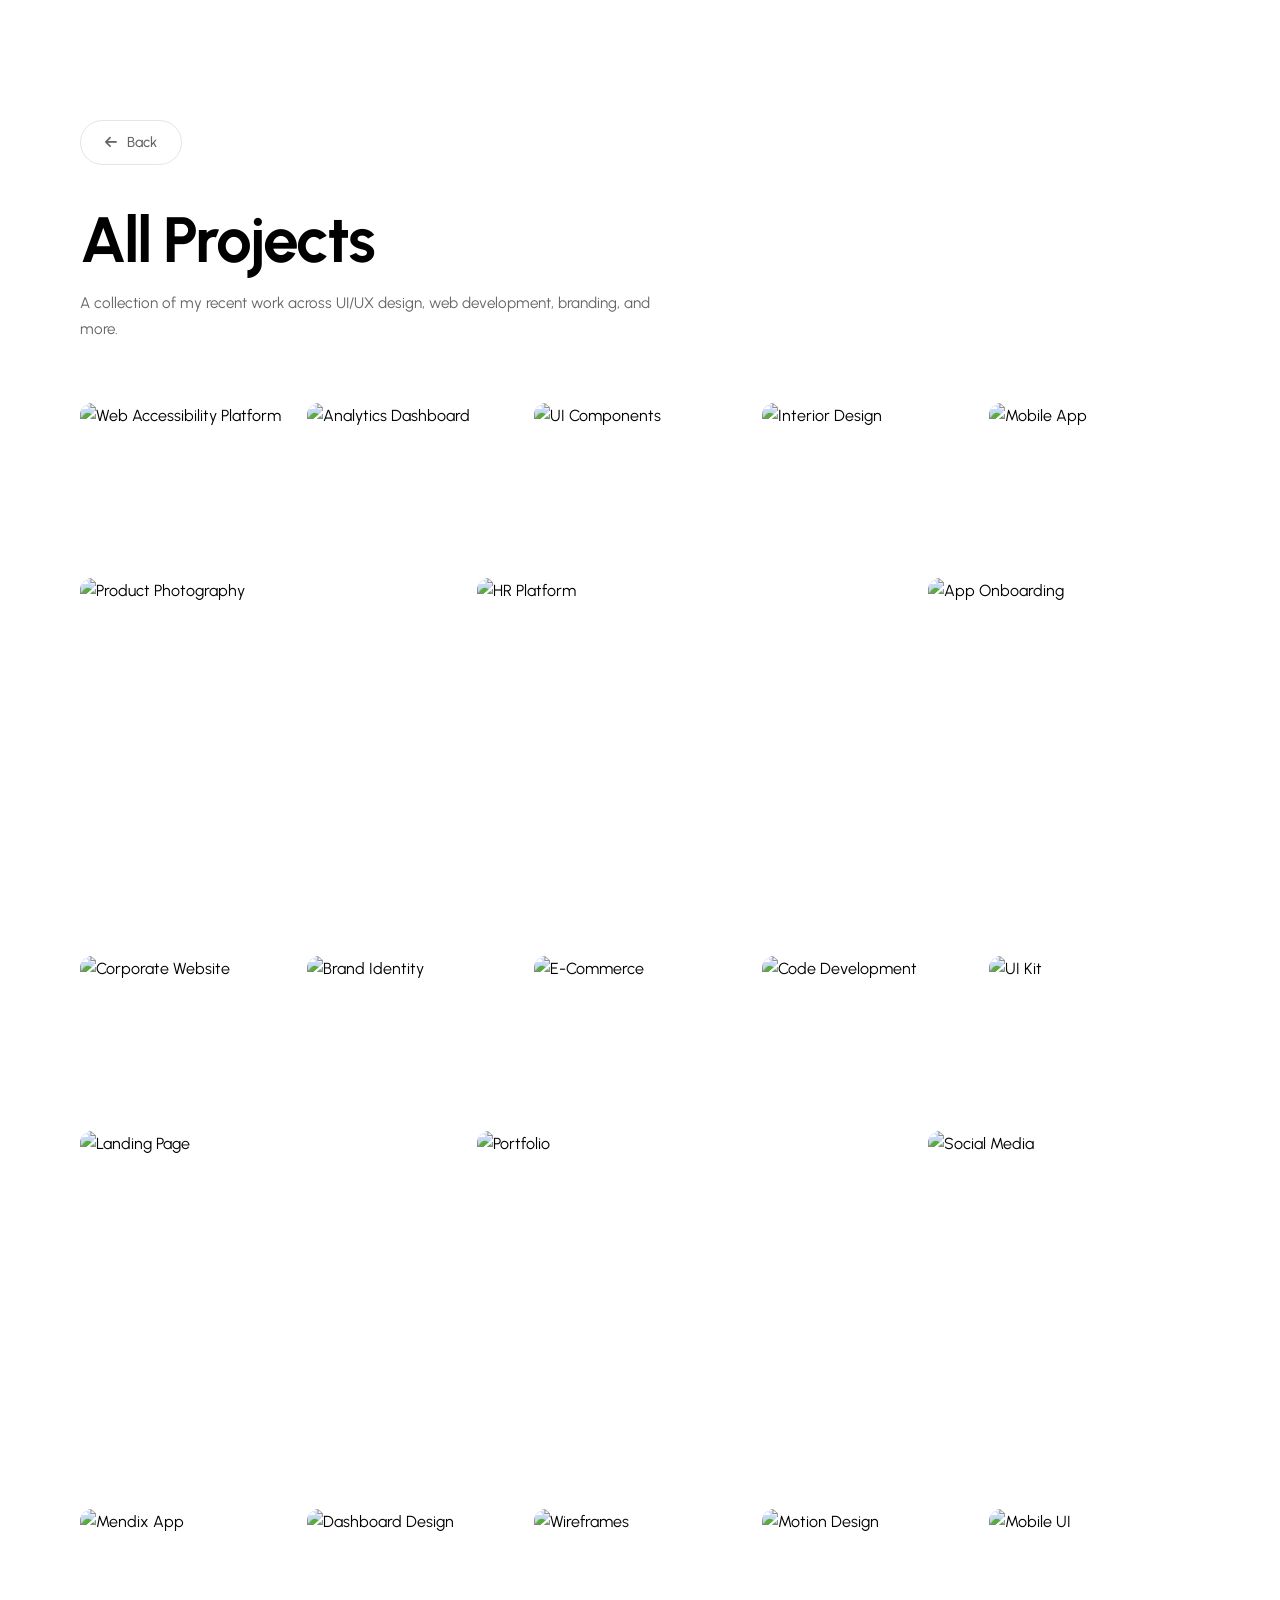
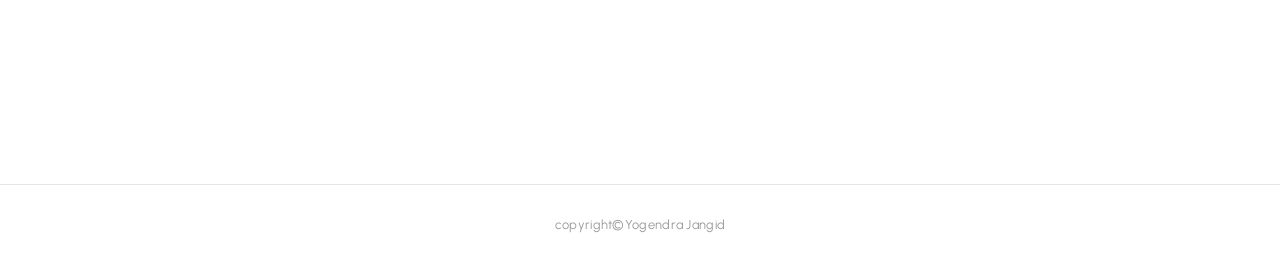
==== projects.html @ 4a7a6fc9 "New updated Portfolio" ====
<!DOCTYPE html>
<html lang="en">
<head>
    <meta charset="UTF-8">
    <meta name="viewport" content="width=device-width, initial-scale=1.0">
    <title>All Projects | Yogendra Jangid</title>
    <link rel="stylesheet" href="style.css">
    <link rel="preconnect" href="https://fonts.googleapis.com">
    <link rel="preconnect" href="https://fonts.gstatic.com" crossorigin>
    <link href="https://fonts.googleapis.com/css2?family=Urbanist:ital,wght@0,100..900;1,100..900&display=swap" rel="stylesheet">
    <link rel="stylesheet" href="https://cdnjs.cloudflare.com/ajax/libs/font-awesome/6.5.1/css/all.min.css">
    <link rel="stylesheet" href="projects.css">
</head>
<body>
    <!-- Custom Cursor -->
    <div class="custom-cursor" id="customCursor">
        <div class="cursor-dot"></div>
    </div>
    <canvas class="cursor-trail" id="cursorTrail"></canvas>

    <!-- Projects Page Header -->
    <header class="projects-header">
        <div class="container">
            <a href="index.html" class="back-btn">
                <i class="fa-solid fa-arrow-left"></i>
                <span>Back</span>
            </a>
            <h1 class="projects-title" data-animate="fade-up">All Projects</h1>
            <p class="projects-subtitle" data-animate="fade-up" data-delay="100">A collection of my recent work across UI/UX design, web development, branding, and more.</p>
        </div>
    </header>

    <!-- Projects Grid -->
    <section class="projects-section">
        <div class="container">
            <!-- Row 1 -->
            <div class="work-row" data-animate="fade-up">
                <div class="work-item">
                    <img src="https://images.unsplash.com/photo-1460925895917-afdab827c52f?w=500&h=400&fit=crop" alt="Web Accessibility Platform">
                    <div class="work-overlay"><h4>Web Accessibility</h4><p>Platform Design</p></div>
                </div>
                <div class="work-item">
                    <img src="https://images.unsplash.com/photo-1551288049-bebda4e38f71?w=500&h=400&fit=crop" alt="Analytics Dashboard">
                    <div class="work-overlay"><h4>Analytics</h4><p>Dashboard UI</p></div>
                </div>
                <div class="work-item">
                    <img src="https://images.unsplash.com/photo-1559028012-481c04fa702d?w=500&h=400&fit=crop" alt="UI Components">
                    <div class="work-overlay"><h4>UI Components</h4><p>Design System</p></div>
                </div>
                <div class="work-item">
                    <img src="https://images.unsplash.com/photo-1600607687939-ce8a6c25118c?w=500&h=400&fit=crop" alt="Interior Design">
                    <div class="work-overlay"><h4>Interior</h4><p>3D Visualization</p></div>
                </div>
                <div class="work-item">
                    <img src="https://images.unsplash.com/photo-1555421689-491a97ff2040?w=500&h=400&fit=crop" alt="Mobile App">
                    <div class="work-overlay"><h4>Mobile App</h4><p>UI/UX Design</p></div>
                </div>
            </div>
            <!-- Row 2 -->
            <div class="work-row work-row-bottom" data-animate="fade-up" data-delay="100">
                <div class="work-item work-item-lg">
                    <img src="https://images.unsplash.com/photo-1523275335684-37898b6baf30?w=700&h=500&fit=crop" alt="Product Photography">
                    <div class="work-overlay"><h4>Product</h4><p>Brand Photography</p></div>
                </div>
                <div class="work-item work-item-md">
                    <img src="https://images.unsplash.com/photo-1531403009284-440f080d1e12?w=600&h=500&fit=crop" alt="HR Platform">
                    <div class="work-overlay"><h4>HR Platform</h4><p>SaaS Dashboard</p></div>
                </div>
                <div class="work-item work-item-sm">
                    <img src="https://images.unsplash.com/photo-1586717791821-3f44a563fa4c?w=500&h=500&fit=crop" alt="App Onboarding">
                    <div class="work-overlay"><h4>Onboarding</h4><p>App Design</p></div>
                </div>
            </div>
            <!-- Row 3 -->
            <div class="work-row" data-animate="fade-up" data-delay="200">
                <div class="work-item">
                    <img src="https://images.unsplash.com/photo-1467232004584-a241de8bcf5d?w=500&h=400&fit=crop" alt="Corporate Website">
                    <div class="work-overlay"><h4>Corporate Site</h4><p>Web Development</p></div>
                </div>
                <div class="work-item">
                    <img src="https://images.unsplash.com/photo-1542744094-3a31f272c490?w=500&h=400&fit=crop" alt="Brand Identity">
                    <div class="work-overlay"><h4>Brand Identity</h4><p>Visual Design</p></div>
                </div>
                <div class="work-item">
                    <img src="https://images.unsplash.com/photo-1547658719-da2b51169166?w=500&h=400&fit=crop" alt="E-Commerce">
                    <div class="work-overlay"><h4>E-Commerce</h4><p>Online Store</p></div>
                </div>
                <div class="work-item">
                    <img src="https://images.unsplash.com/photo-1498050108023-c5249f4df085?w=500&h=400&fit=crop" alt="Code Development">
                    <div class="work-overlay"><h4>Development</h4><p>Full-Stack App</p></div>
                </div>
                <div class="work-item">
                    <img src="https://images.unsplash.com/photo-1561070791-2526d30994b5?w=500&h=400&fit=crop" alt="UI Kit">
                    <div class="work-overlay"><h4>UI Kit</h4><p>Component Library</p></div>
                </div>
            </div>
            <!-- Row 4 -->
            <div class="work-row work-row-bottom" data-animate="fade-up" data-delay="300">
                <div class="work-item work-item-lg">
                    <img src="https://images.unsplash.com/photo-1558618666-fcd25c85f82e?w=700&h=500&fit=crop" alt="Landing Page">
                    <div class="work-overlay"><h4>Landing Page</h4><p>Conversion Design</p></div>
                </div>
                <div class="work-item work-item-md">
                    <img src="https://images.unsplash.com/photo-1507003211169-0a1dd7228f2d?w=600&h=500&fit=crop" alt="Portfolio">
                    <div class="work-overlay"><h4>Portfolio</h4><p>Personal Brand</p></div>
                </div>
                <div class="work-item work-item-sm">
                    <img src="https://images.unsplash.com/photo-1611162617474-5b21e879e113?w=500&h=500&fit=crop" alt="Social Media">
                    <div class="work-overlay"><h4>Social Media</h4><p>Content Design</p></div>
                </div>
            </div>
            <!-- Row 5 -->
            <div class="work-row" data-animate="fade-up" data-delay="400">
                <div class="work-item">
                    <img src="https://images.unsplash.com/photo-1581291518633-83b4eef1d2fa?w=500&h=400&fit=crop" alt="Mendix App">
                    <div class="work-overlay"><h4>Mendix App</h4><p>Low-Code Platform</p></div>
                </div>
                <div class="work-item">
                    <img src="https://images.unsplash.com/photo-1512486130939-2c4f79935e4f?w=500&h=400&fit=crop" alt="Dashboard Design">
                    <div class="work-overlay"><h4>Dashboard</h4><p>Data Visualization</p></div>
                </div>
                <div class="work-item">
                    <img src="https://images.unsplash.com/photo-1553877522-43269d4ea984?w=500&h=400&fit=crop" alt="Wireframes">
                    <div class="work-overlay"><h4>Wireframes</h4><p>UX Research</p></div>
                </div>
                <div class="work-item">
                    <img src="https://images.unsplash.com/photo-1618788372246-79faff0c3742?w=500&h=400&fit=crop" alt="Motion Design">
                    <div class="work-overlay"><h4>Motion</h4><p>Animation Design</p></div>
                </div>
                <div class="work-item">
                    <img src="https://images.unsplash.com/photo-1545235617-9465d2a55698?w=500&h=400&fit=crop" alt="Mobile UI">
                    <div class="work-overlay"><h4>Mobile UI</h4><p>iOS & Android</p></div>
                </div>
            </div>
        </div>
    </section>

    <!-- Footer -->
    <footer class="footer">
        <p>copyright&copy;Yogendra Jangid</p>
    </footer>

    <script src="script.js"></script>
</body>
</html>
---- style.css ----
/* ===== RESET & BASE START ===== */
/* Remove all default margins, padding, and set consistent box model */
*,
*::before,
*::after {
    margin: 0;
    padding: 0;
    box-sizing: border-box;
}

/* Light theme color variables (default) */
:root {
    --bg-primary: #ffffff;
    --bg-secondary: #f5f5f5;
    --text-primary: #000000;
    --text-secondary: #333333;
    --text-muted: #666666;
    --text-faint: #999999;
    --border-color: #e5e5e5;
    --card-hover-bg: #f5f5f5;
    --hero-circle: #e5e5e5;
    --overlay-bg: rgba(0, 0, 0, 0.6);
    --navbar-bg: rgba(255, 255, 255, 0.95);
    --navbar-shadow: rgba(0, 0, 0, 0.08);
    --cursor-color: #18181b;
    --glitch-cyan: #00ffff;
    --glitch-magenta: #ff69b4;
    --transition: all 0.3s cubic-bezier(0.25, 0.46, 0.45, 0.94);
}

/* Dark theme color overrides applied via [data-theme="dark"] on <html> */
[data-theme="dark"] {
    --bg-primary: #0a0a0a;
    --bg-secondary: #141414;
    --text-primary: #f0f0f0;
    --text-secondary: #cccccc;
    --text-muted: #999999;
    --text-faint: #666666;
    --border-color: #2a2a2a;
    --card-hover-bg: #1a1a1a;
    --hero-circle: #1e1e1e;
    --overlay-bg: rgba(0, 0, 0, 0.75);
    --navbar-bg: rgba(10, 10, 10, 0.95);
    --navbar-shadow: rgba(0, 0, 0, 0.3);
    --cursor-color: #e0e0e0;
    --glitch-cyan: #00e5ff;
    --glitch-magenta: #ff4081;
}

/* Smooth scroll behavior for anchor link navigation */
html {
    scroll-behavior: smooth;
    font-size: 16px;
}

/* Base body styles with theme-aware colors */
body {
    font-family: 'Urbanist', sans-serif;
    color: var(--text-primary);
    background: var(--bg-primary);
    overflow-x: hidden;
    line-height: 1.6;
    transition: background 0.4s ease, color 0.4s ease;
}

/* Reset link default styles */
a {
    text-decoration: none;
    color: inherit;
}

/* Remove list bullet points */
ul {
    list-style: none;
}

/* Prevent images from overflowing their containers */
img {
    max-width: 100%;
    display: block;
}

/* Centered content container with max width */
.container {
    max-width: 1200px;
    margin: 0 auto;
    padding: 0 40px;
}
/* ===== RESET & BASE END ===== */


/* ===== DARK THEME TOGGLE BUTTON START ===== */
/* Inline toggle button inside the navbar, positioned before Download CV */
.theme-toggle {
    width: 36px;
    height: 36px;
    border-radius: 50%;
    border: 1.5px solid var(--border-color);
    background: transparent;
    color: var(--text-primary);
    font-size: 0.95rem;
    display: flex;
    align-items: center;
    justify-content: center;
    cursor: pointer;
    transition: var(--transition);
}

/* Hover state: invert colors for visual feedback */
.theme-toggle:hover {
    background: var(--text-primary);
    color: var(--bg-primary);
    border-color: var(--text-primary);
}
/* ===== DARK THEME TOGGLE BUTTON END ===== */


/* ===== SCROLL ANIMATIONS START ===== */
/* Initial hidden state for elements with data-animate attribute */
[data-animate] {
    opacity: 0;
    transform: translateY(40px);
    transition: opacity 0.8s cubic-bezier(0.25, 0.46, 0.45, 0.94),
                transform 0.8s cubic-bezier(0.25, 0.46, 0.45, 0.94);
}

/* Slide in from right for fade-left animations */
[data-animate="fade-left"] {
    transform: translateX(60px);
}

/* Slide in from left for fade-right animations */
[data-animate="fade-right"] {
    transform: translateX(-60px);
}

/* Visible state: reset position and show element */
[data-animate].visible {
    opacity: 1;
    transform: translate(0, 0);
}
/* ===== SCROLL ANIMATIONS END ===== */


/* ===== NAVBAR START ===== */
/* Fixed top navigation bar with blur backdrop */
.navbar {
    position: fixed;
    top: 0;
    left: 0;
    width: 100%;
    z-index: 1000;
    background: var(--navbar-bg);
    backdrop-filter: blur(10px);
    border-bottom: 1px solid var(--border-color);
    transition: var(--transition);
}

/* Shadow added when page is scrolled past 50px */
.navbar.scrolled {
    box-shadow: 0 2px 20px var(--navbar-shadow);
}

/* Flex layout for navbar content */
.nav-container {
    max-width: 1300px;
    margin: 0 auto;
    padding: 0 40px;
    display: flex;
    align-items: center;
    justify-content: space-between;
    height: 64px;
}

/* Site logo text styling */
.logo {
    font-size: 1.5rem;
    font-weight: 700;
    letter-spacing: -0.5px;
}

/* Horizontal nav link list */
.nav-links {
    display: flex;
    gap: 32px;
}

/* Individual nav link styling */
.nav-links a {
    font-size: 0.875rem;
    font-weight: 500;
    letter-spacing: 0.3px;
    color: var(--text-muted);
    position: relative;
    transition: var(--transition);
}

/* Animated underline that expands on hover */
.nav-links a::after {
    content: '';
    position: absolute;
    bottom: -4px;
    left: 0;
    width: 0;
    height: 1.5px;
    background: var(--text-primary);
    transition: width 0.3s ease;
}

/* Active/hover state: darken text */
.nav-links a:hover,
.nav-links a.active {
    color: var(--text-primary);
}

/* Expand underline on hover/active */
.nav-links a:hover::after,
.nav-links a.active::after {
    width: 100%;
}

/* Download CV button: rounded outline style */
.btn-download {
    font-size: 0.8rem;
    font-weight: 600;
    letter-spacing: 0.3px;
    padding: 10px 24px;
    border: 1.5px solid var(--text-primary);
    border-radius: 50px;
    transition: var(--transition);
}

/* Fill button on hover */
.btn-download:hover {
    background: var(--text-primary);
    color: var(--bg-primary);
}

/* Hamburger menu button: hidden on desktop, shown on mobile */
.hamburger {
    display: none;
    flex-direction: column;
    gap: 5px;
    background: none;
    border: none;
    cursor: pointer;
    padding: 5px;
}

/* Three horizontal lines of the hamburger icon */
.hamburger span {
    display: block;
    width: 24px;
    height: 2px;
    background: var(--text-primary);
    transition: var(--transition);
}

/* Hamburger active state: rotate top line to form X */
.hamburger.active span:nth-child(1) {
    transform: rotate(45deg) translate(5px, 5px);
}

/* Hamburger active state: hide middle line */
.hamburger.active span:nth-child(2) {
    opacity: 0;
}

/* Hamburger active state: rotate bottom line to form X */
.hamburger.active span:nth-child(3) {
    transform: rotate(-45deg) translate(5px, -5px);
}
/* ===== NAVBAR END ===== */


/* ===== HERO SECTION START ===== */
/* Full viewport hero area with centered content */
.hero {
    min-height: 100vh;
    display: flex;
    flex-direction: column;
    justify-content: center;
    align-items: center;
    position: relative;
    padding: 80px 40px 40px;
    overflow: hidden;
}

/* Hero flex layout: text on left, image on right */
.hero-content {
    display: flex;
    align-items: flex-end;
    justify-content: space-between;
    width: 100%;
    max-width: 1200px;
    gap: 40px;
}

/* Hero text block with bottom padding for alignment */
.hero-text {
    flex: 1;
    padding-bottom: 60px;
}

/* Large hero heading with responsive sizing */
.hero-title {
    font-size: clamp(4rem, 10vw, 8rem);
    font-weight: 800;
    line-height: 0.95;
    letter-spacing: -3px;
    margin-bottom: 20px;
}

/* Hero subtitle: smaller descriptive text below title */
.hero-subtitle {
    font-size: 0.95rem;
    font-weight: 400;
    line-height: 1.7;
    color: var(--text-secondary);
    letter-spacing: 0.2px;
}

/* Hero image container with flexbox centering */
.hero-image {
    flex: 0 0 auto;
    width: 400px;
    position: relative;
    display: flex;
    align-items: center;
    justify-content: center;
}

/* Gray circle background shape behind profile photo */
.hero-image-bg {
    position: absolute;
    width: 340px;
    height: 340px;
    border-radius: 50%;
    background: var(--hero-circle);
    top: 50%;
    left: 50%;
    transform: translate(-50%, -45%);
    z-index: 0;
    transition: background 0.4s ease;
}

/* Profile photo: grayscale filter, placed above circle */
.hero-image img {
    width: 100%;
    height: auto;
    object-fit: cover;
    filter: grayscale(100%);
    position: relative;
    z-index: 1;
}

/* Scroll down indicator at bottom center of hero */
.scroll-down {
    position: absolute;
    bottom: 40px;
    left: 50%;
    transform: translateX(-50%);
    display: flex;
    flex-direction: column;
    align-items: center;
    gap: 8px;
    font-size: 0.75rem;
    font-weight: 500;
    letter-spacing: 1px;
    color: var(--text-muted);
    animation: bounce 2s infinite;
}

/* Bounce animation for scroll indicator arrow */
@keyframes bounce {
    0%, 20%, 50%, 80%, 100% { transform: translateX(-50%) translateY(0); }
    40% { transform: translateX(-50%) translateY(-8px); }
    60% { transform: translateX(-50%) translateY(-4px); }
}
/* ===== HERO SECTION END ===== */


/* ===== GLITCH TEXT EFFECT START ===== */
/* Container for the glitch effect: uses ::before and ::after pseudo-elements
   to create two offset color-shifted copies of the text that animate independently
   with rapidly changing clip-path values to simulate digital glitch/distortion */
.glitch {
    position: relative;
    display: inline-block;
}

/* Shared styles for both glitch layers (cyan and magenta) */
.glitch::before,
.glitch::after {
    content: attr(data-text);
    position: absolute;
    top: 0;
    left: 0;
    width: 100%;
    height: 100%;
    overflow: hidden;
}

/* Cyan channel layer: offset 2px left with cyan text-shadow */
.glitch::before {
    left: 2px;
    text-shadow: -1px 0 var(--glitch-cyan);
    animation: glitch-anim-1 2s infinite linear alternate-reverse;
}

/* Magenta channel layer: offset 2px right with magenta text-shadow */
.glitch::after {
    left: -2px;
    text-shadow: 3px 0 var(--glitch-magenta);
    animation: glitch-anim-2 3s infinite linear alternate-reverse;
}

/* Glitch animation 1: rapidly shifts vertical clip regions to slice the text
   creating a flickering, broken screen effect (20 steps for organic feel) */
@keyframes glitch-anim-1 {
    0%   { clip-path: inset(40% 0 61% 0); }
    5%   { clip-path: inset(44% 0 36% 0); }
    10%  { clip-path: inset(80% 0 5% 0); }
    15%  { clip-path: inset(18% 0 62% 0); }
    20%  { clip-path: inset(65% 0 10% 0); }
    25%  { clip-path: inset(50% 0 30% 0); }
    30%  { clip-path: inset(10% 0 85% 0); }
    35%  { clip-path: inset(75% 0 5% 0); }
    40%  { clip-path: inset(25% 0 55% 0); }
    45%  { clip-path: inset(90% 0 1% 0); }
    50%  { clip-path: inset(5% 0 80% 0); }
    55%  { clip-path: inset(35% 0 45% 0); }
    60%  { clip-path: inset(70% 0 15% 0); }
    65%  { clip-path: inset(15% 0 70% 0); }
    70%  { clip-path: inset(55% 0 25% 0); }
    75%  { clip-path: inset(85% 0 3% 0); }
    80%  { clip-path: inset(20% 0 60% 0); }
    85%  { clip-path: inset(45% 0 35% 0); }
    90%  { clip-path: inset(60% 0 20% 0); }
    95%  { clip-path: inset(30% 0 50% 0); }
    100% { clip-path: inset(95% 0 1% 0); }
}

/* Glitch animation 2: different timing and clip values from anim-1
   so the two layers flicker out of sync for a chaotic appearance */
@keyframes glitch-anim-2 {
    0%   { clip-path: inset(85% 0 5% 0); }
    5%   { clip-path: inset(20% 0 60% 0); }
    10%  { clip-path: inset(50% 0 30% 0); }
    15%  { clip-path: inset(10% 0 75% 0); }
    20%  { clip-path: inset(70% 0 10% 0); }
    25%  { clip-path: inset(30% 0 50% 0); }
    30%  { clip-path: inset(90% 0 2% 0); }
    35%  { clip-path: inset(5% 0 80% 0); }
    40%  { clip-path: inset(60% 0 20% 0); }
    45%  { clip-path: inset(35% 0 45% 0); }
    50%  { clip-path: inset(75% 0 8% 0); }
    55%  { clip-path: inset(15% 0 65% 0); }
    60%  { clip-path: inset(45% 0 35% 0); }
    65%  { clip-path: inset(80% 0 5% 0); }
    70%  { clip-path: inset(25% 0 55% 0); }
    75%  { clip-path: inset(55% 0 25% 0); }
    80%  { clip-path: inset(40% 0 40% 0); }
    85%  { clip-path: inset(65% 0 15% 0); }
    90%  { clip-path: inset(8% 0 85% 0); }
    95%  { clip-path: inset(48% 0 32% 0); }
    100% { clip-path: inset(92% 0 2% 0); }
}
/* ===== GLITCH TEXT EFFECT END ===== */


/* ===== SOCIAL SIDEBAR START ===== */
/* Fixed vertical sidebar for social links and email */
.social-sidebar {
    position: fixed;
    top: 50%;
    transform: translateY(-50%);
    display: flex;
    flex-direction: column;
    gap: 20px;
    z-index: 100;
}

/* Position left sidebar for social icons */
.social-sidebar.left {
    left: 12px;
}

/* Position right sidebar for email text */
.social-sidebar.right {
    right: 12px;
}

/* Social icon link styling */
.social-sidebar a {
    font-size: 1rem;
    color: var(--text-muted);
    transition: var(--transition);
}

/* Enlarge and darken icon on hover */
.social-sidebar a:hover {
    color: var(--text-primary);
    transform: scale(1.2);
}

/* Rotated vertical email text on right sidebar */
.vertical-text {
    writing-mode: vertical-rl;
    font-size: 0.7rem;
    letter-spacing: 1.5px;
    color: var(--text-faint);
    font-weight: 400;
}
/* ===== SOCIAL SIDEBAR END ===== */


/* ===== ABOUT SECTION START ===== */
/* About section with white/dark background */
.about {
    padding: 100px 0;
    background: var(--bg-primary);
}

/* Section title shared across all sections */
.section-title {
    font-size: clamp(2rem, 4vw, 3rem);
    font-weight: 700;
    letter-spacing: -1px;
    margin-bottom: 50px;
    line-height: 1.1;
}

/* Two-column grid: text on left, skills on right */
.about-content {
    display: grid;
    grid-template-columns: 1.2fr 1fr;
    gap: 60px;
    align-items: start;
}

/* About paragraph text styling */
.about-text p {
    font-size: 0.9rem;
    font-weight: 400;
    line-height: 1.8;
    color: var(--text-secondary);
    margin-bottom: 20px;
    letter-spacing: 0.2px;
}

/* Bold text emphasis in about paragraphs */
.about-text strong {
    font-weight: 600;
    color: var(--text-primary);
}

/* Skills section heading */
.about-skills h3 {
    font-size: 1.1rem;
    font-weight: 600;
    margin-bottom: 20px;
    letter-spacing: 0.5px;
    position: relative;
    display: inline-block;
}

/* Decorative line under skills heading */
.about-skills h3::after {
    content: '';
    display: block;
    width: 100%;
    height: 1px;
    background: var(--border-color);
    margin-top: 10px;
}

/* Flex-wrap container for skill tag pills */
.skills-tags {
    display: flex;
    flex-wrap: wrap;
    gap: 10px;
}

/* Individual skill tag: rounded pill style */
.tag {
    padding: 8px 20px;
    border: 1.5px solid var(--border-color);
    border-radius: 50px;
    font-size: 0.8rem;
    font-weight: 500;
    letter-spacing: 0.3px;
    transition: var(--transition);
    cursor: default;
}

/* Invert tag colors on hover for interactive feedback */
.tag:hover {
    border-color: var(--text-primary);
    background: var(--text-primary);
    color: var(--bg-primary);
}
/* ===== ABOUT SECTION END ===== */


/* ===== EXPERIENCE SECTION START ===== */
/* Experience & Education section */
.experience {
    padding: 100px 0;
    background: var(--bg-primary);
}

/* Two-column grid for experience and education */
.exp-grid {
    display: grid;
    grid-template-columns: 1fr 1fr;
    gap: 60px;
    margin-bottom: 60px;
}

/* Individual experience entry with bottom border separator */
.exp-item {
    padding-bottom: 24px;
    margin-bottom: 24px;
    border-bottom: 1px solid var(--border-color);
}

/* Remove border from last experience item in each column */
.exp-item:last-child {
    border-bottom: none;
}

/* Company/institution name */
.exp-item h4 {
    font-size: 0.85rem;
    font-weight: 600;
    margin-bottom: 4px;
    letter-spacing: 0.2px;
}

/* Job title / degree name */
.exp-role {
    font-size: 0.8rem;
    color: var(--text-muted);
    font-weight: 400;
    margin-bottom: 2px;
}

/* Date range text */
.exp-date {
    font-size: 0.75rem;
    color: var(--text-faint);
    font-weight: 400;
}

/* Row layout for certifications and stats side by side */
.certifications-row {
    display: flex;
    justify-content: space-between;
    align-items: flex-start;
    gap: 40px;
    padding-top: 40px;
    border-top: 1px solid var(--border-color);
}

/* Sub-section title (e.g., "Certifications") */
.sub-title {
    font-size: 1.5rem;
    font-weight: 700;
    margin-bottom: 16px;
    letter-spacing: -0.5px;
}

/* Certification description text */
.cert-col p {
    font-size: 0.85rem;
    color: var(--text-muted);
    margin-bottom: 6px;
    font-weight: 400;
}

/* Bold certification names */
.cert-col strong {
    color: var(--text-primary);
    font-weight: 600;
}

/* Stats counters container */
.stats-col {
    display: flex;
    gap: 60px;
}

/* Right-aligned stat block */
.stat {
    text-align: right;
}

/* Large counter number */
.stat-number {
    font-size: 2.5rem;
    font-weight: 700;
    letter-spacing: -1px;
    line-height: 1;
}

/* Plus sign next to counter */
.stat-plus {
    font-size: 2.5rem;
    font-weight: 700;
}

/* Label below counter number */
.stat-label {
    display: block;
    font-size: 0.8rem;
    color: var(--text-faint);
    font-weight: 400;
    margin-top: 4px;
}
/* ===== EXPERIENCE SECTION END ===== */


/* ===== SERVICES SECTION START ===== */
/* Services offerings section */
.services {
    padding: 100px 0;
    background: var(--bg-primary);
}

/* 3-column grid layout for service cards */
.services-grid {
    display: grid;
    grid-template-columns: repeat(3, 1fr);
    gap: 40px;
}

/* Individual service card with centered content */
.service-card {
    text-align: center;
    padding: 40px 30px;
    border-radius: 12px;
    transition: var(--transition);
    cursor: default;
}

/* Lift card on hover with background change */
.service-card:hover {
    background: var(--card-hover-bg);
    transform: translateY(-5px);
}

/* Service icon container: rounded square with border */
.service-icon {
    width: 70px;
    height: 70px;
    margin: 0 auto 20px;
    display: flex;
    align-items: center;
    justify-content: center;
    border: 1.5px solid var(--border-color);
    border-radius: 16px;
    font-size: 1.5rem;
    transition: var(--transition);
}

/* Invert icon container colors on card hover */
.service-card:hover .service-icon {
    border-color: var(--text-primary);
    background: var(--text-primary);
    color: var(--bg-primary);
}

/* Service title text */
.service-card h4 {
    font-size: 1rem;
    font-weight: 600;
    margin-bottom: 10px;
    letter-spacing: 0.2px;
}

/* Service description text */
.service-card p {
    font-size: 0.8rem;
    color: var(--text-muted);
    line-height: 1.6;
    font-weight: 400;
}
/* ===== SERVICES SECTION END ===== */


/* ===== MY WORK SECTION START ===== */
/* Project gallery section */
.my-work {
    padding: 100px 0;
    background: var(--bg-primary);
}

/* Row 1: 5 equal-width columns for project thumbnails */
.work-row {
    display: grid;
    grid-template-columns: repeat(5, 1fr);
    gap: 16px;
    margin-bottom: 16px;
}

/* Row 2: 3 columns with larger left item (35% / 40% / 25%) */
.work-row-bottom {
    grid-template-columns: 1.4fr 1.6fr 1fr;
}

/* Project thumbnail container with rounded corners and hover overlay */
.work-item {
    position: relative;
    overflow: hidden;
    border-radius: 12px;
    cursor: pointer;
}

/* Row 1 items: standard aspect ratio */
.work-row:not(.work-row-bottom) .work-item {
    aspect-ratio: 4/3;
}

/* Row 2: large left item taller for visual weight */
.work-item-lg {
    aspect-ratio: 7/5;
}

/* Row 2: medium center item */
.work-item-md {
    aspect-ratio: 6/5;
}

/* Row 2: small right item - square-ish */
.work-item-sm {
    aspect-ratio: 1/1;
}

/* Project thumbnail image: fills container with zoom on hover */
.work-item img {
    width: 100%;
    height: 100%;
    object-fit: cover;
    transition: transform 0.5s cubic-bezier(0.25, 0.46, 0.45, 0.94);
}

/* Dark overlay that fades in on hover */
.work-overlay {
    position: absolute;
    inset: 0;
    background: var(--overlay-bg);
    display: flex;
    flex-direction: column;
    align-items: center;
    justify-content: center;
    opacity: 0;
    transition: opacity 0.4s ease;
    gap: 4px;
}

/* Project title text inside overlay */
.work-overlay h4 {
    color: #ffffff;
    font-size: 1rem;
    font-weight: 600;
    letter-spacing: 0.5px;
    transform: translateY(10px);
    transition: transform 0.4s ease;
}

/* Project subtitle/category inside overlay */
.work-overlay p {
    color: rgba(255, 255, 255, 0.7);
    font-size: 0.8rem;
    font-weight: 400;
    transform: translateY(10px);
    transition: transform 0.4s ease 0.05s;
}

/* Zoom image on hover */
.work-item:hover img {
    transform: scale(1.08);
}

/* Show overlay on hover */
.work-item:hover .work-overlay {
    opacity: 1;
}

/* Slide up title and subtitle on hover */
.work-item:hover .work-overlay h4,
.work-item:hover .work-overlay p {
    transform: translateY(0);
}

/* View more button container: right-aligned */
.view-more {
    display: flex;
    justify-content: flex-end;
    margin-top: 40px;
}

/* View more button: bordered rounded rectangle matching reference design */
.btn-view-more {
    font-size: 0.9rem;
    font-weight: 500;
    letter-spacing: 0.3px;
    display: inline-flex;
    align-items: center;
    gap: 12px;
    padding: 16px 32px;
    border: 1.5px solid var(--border-color);
    border-radius: 50px;
    transition: var(--transition);
    color: var(--text-primary);
}

/* Hover: darken border and increase arrow gap */
.btn-view-more:hover {
    border-color: var(--text-primary);
    gap: 18px;
}

/* Arrow inside view more button */
.view-more-arrow {
    font-size: 1.1rem;
    transition: transform 0.3s ease;
}

/* Nudge arrow right on hover */
.btn-view-more:hover .view-more-arrow {
    transform: translateX(4px);
}
/* ===== MY WORK SECTION END ===== */


/* ===== CONTACT SECTION START ===== */
/* Contact form and info section */
.contact {
    padding: 100px 0;
    background: var(--bg-primary);
}

/* Subtitle text below section title */
.contact-subtitle {
    font-size: 0.9rem;
    color: var(--text-muted);
    margin-top: -30px;
    margin-bottom: 50px;
    font-weight: 400;
}

/* Two-column layout: form on left, info on right */
.contact-content {
    display: grid;
    grid-template-columns: 1fr 1fr;
    gap: 80px;
}

/* Form input group spacing */
.form-group {
    margin-bottom: 20px;
}

/* Shared styles for text inputs and textarea: bottom-border-only design */
.form-group input,
.form-group textarea {
    width: 100%;
    padding: 14px 0;
    border: none;
    border-bottom: 1px solid var(--border-color);
    font-family: 'Urbanist', sans-serif;
    font-size: 0.85rem;
    font-weight: 400;
    background: transparent;
    outline: none;
    transition: border-color 0.3s ease;
    color: var(--text-primary);
}

/* Placeholder text color */
.form-group input::placeholder,
.form-group textarea::placeholder {
    color: var(--text-faint);
}

/* Highlight border on input focus */
.form-group input:focus,
.form-group textarea:focus {
    border-bottom-color: var(--text-primary);
}

/* Textarea can be vertically resized */
.form-group textarea {
    resize: vertical;
    min-height: 100px;
}

/* Send button: rounded outline style matching download CV button */
.btn-send {
    padding: 12px 40px;
    border: 1.5px solid var(--text-primary);
    border-radius: 50px;
    background: transparent;
    font-family: 'Urbanist', sans-serif;
    font-size: 0.85rem;
    font-weight: 600;
    cursor: pointer;
    transition: var(--transition);
    letter-spacing: 0.3px;
    color: var(--text-primary);
}

/* Fill send button on hover */
.btn-send:hover {
    background: var(--text-primary);
    color: var(--bg-primary);
}

/* Contact description paragraph */
.contact-desc {
    font-size: 0.85rem;
    color: var(--text-muted);
    line-height: 1.8;
    margin-bottom: 30px;
    font-weight: 400;
}

/* Contact info item spacing */
.info-item {
    margin-bottom: 20px;
}

/* Contact info label (e.g., "Email", "Phone") */
.info-item h4 {
    font-size: 0.9rem;
    font-weight: 700;
    margin-bottom: 4px;
}

/* Contact info value text */
.info-item p {
    font-size: 0.85rem;
    color: var(--text-muted);
    font-weight: 400;
}
/* ===== CONTACT SECTION END ===== */


/* ===== FOOTER START ===== */
/* Simple centered footer with top border */
.footer {
    padding: 30px 0;
    text-align: center;
    border-top: 1px solid var(--border-color);
}

/* Footer copyright text */
.footer p {
    font-size: 0.8rem;
    color: var(--text-faint);
    font-weight: 400;
    letter-spacing: 0.3px;
}
/* ===== FOOTER END ===== */


/* ===== RESPONSIVE BREAKPOINTS START ===== */

/* Tablet landscape and below: 1024px */
@media (max-width: 1024px) {
    /* Shrink hero image for smaller screens */
    .hero-image {
        width: 320px;
    }

    /* Hide social sidebars on tablet and below */
    .social-sidebar {
        display: none;
    }

    /* Switch to 2-column services grid */
    .services-grid {
        grid-template-columns: repeat(2, 1fr);
    }

    /* Switch to 3-column work grid on tablet */
    .work-row {
        grid-template-columns: repeat(3, 1fr);
    }

    /* Equal columns for bottom row on tablet */
    .work-row-bottom {
        grid-template-columns: repeat(3, 1fr);
    }
}

/* Tablet portrait and below: 768px */
@media (max-width: 768px) {
    /* Mobile nav: full-width dropdown menu */
    .nav-links {
        position: fixed;
        top: 64px;
        left: 0;
        width: 100%;
        background: var(--bg-primary);
        flex-direction: column;
        align-items: center;
        padding: 30px 0;
        gap: 20px;
        border-bottom: 1px solid var(--border-color);
        transform: translateY(-120%);
        transition: transform 0.4s ease;
        z-index: 999;
    }

    /* Slide down nav when hamburger is active */
    .nav-links.open {
        transform: translateY(0);
    }

    /* Hide download button on mobile */
    .btn-download {
        display: none;
    }

    /* Show hamburger menu button */
    .hamburger {
        display: flex;
    }

    /* Stack hero content vertically with image on top */
    .hero-content {
        flex-direction: column-reverse;
        align-items: center;
        text-align: center;
    }

    /* Reduce hero text bottom padding */
    .hero-text {
        padding-bottom: 20px;
    }

    /* Smaller hero image on mobile */
    .hero-image {
        width: 280px;
    }

    /* Reduce hero title size */
    .hero-title {
        font-size: 4rem;
    }

    /* Stack about content vertically */
    .about-content {
        grid-template-columns: 1fr;
        gap: 40px;
    }

    /* Single column experience grid */
    .exp-grid {
        grid-template-columns: 1fr;
        gap: 30px;
    }

    /* Stack certifications row vertically */
    .certifications-row {
        flex-direction: column;
        gap: 30px;
    }

    /* Reduce stats gap */
    .stats-col {
        gap: 40px;
    }

    /* Left-align stats on mobile */
    .stat {
        text-align: left;
    }

    /* 2-column services grid on mobile */
    .services-grid {
        grid-template-columns: 1fr 1fr;
        gap: 20px;
    }

    /* 2-column work grid on mobile */
    .work-row,
    .work-row-bottom {
        grid-template-columns: repeat(2, 1fr);
    }

    /* Single column contact form */
    .contact-content {
        grid-template-columns: 1fr;
        gap: 50px;
    }

    /* Reduce container padding on mobile */
    .container {
        padding: 0 24px;
    }

    /* Reduce nav container padding on mobile */
    .nav-container {
        padding: 0 24px;
    }

    /* Reduce section title margin on mobile */
    .section-title {
        margin-bottom: 36px;
    }

    /* Reduce section vertical padding on mobile */
    .about,
    .experience,
    .services,
    .my-work,
    .contact {
        padding: 70px 0;
    }
}

/* Small mobile: 480px */
@media (max-width: 480px) {
    /* Even smaller hero title */
    .hero-title {
        font-size: 3rem;
        letter-spacing: -1.5px;
    }

    /* Slightly smaller subtitle */
    .hero-subtitle {
        font-size: 0.85rem;
    }

    /* Smallest hero image */
    .hero-image {
        width: 220px;
    }

    /* Single column services on small mobile */
    .services-grid {
        grid-template-columns: 1fr;
    }

    /* Single column work on small mobile */
    .work-row,
    .work-row-bottom {
        grid-template-columns: 1fr;
    }

    /* Reduce stats gap on small mobile */
    .stats-col {
        gap: 30px;
    }

    /* Smaller counter numbers on small mobile */
    .stat-number,
    .stat-plus {
        font-size: 2rem;
    }
}
/* ===== RESPONSIVE BREAKPOINTS END ===== */


/* ===== CUSTOM CURSOR START ===== */

/* Cursor container: fixed position element that tracks mouse coordinates */
.custom-cursor {
    position: fixed;
    top: 0;
    left: 0;
    width: 40px;
    height: 40px;
    pointer-events: none;
    z-index: 99999;
    transform: translate(-50%, -50%);
    display: flex;
    align-items: center;
    justify-content: center;
    transition: width 0.3s ease, height 0.3s ease;
}

/* Cursor dot: small filled circle that follows the mouse position */
.cursor-dot {
    width: 6px;
    height: 6px;
    background: var(--cursor-color);
    border-radius: 50%;
    border: 1px solid transparent;
    transition: all 0.25s cubic-bezier(0.25, 0.46, 0.45, 0.94);
}

/* Cursor hover state: expands to a proper thin transparent ring
   with no fill, only a visible outer circle border */
.custom-cursor.hover .cursor-dot {
    width: 55px;
    height: 55px;
    background: transparent;
    border: 1px solid var(--cursor-color);
}

/* Canvas element for drawing the smooth trailing line behind cursor */
.cursor-trail {
    position: fixed;
    top: 0;
    left: 0;
    width: 100%;
    height: 100%;
    pointer-events: none;
    z-index: 99998;
}

/* Hide custom cursor animation on tablet and below where touch is primary */
@media (max-width: 1024px) {
    .custom-cursor,
    .cursor-trail {
        display: none !important;
    }
}
/* ===== CUSTOM CURSOR END ===== */


/* ===== CUSTOM SCROLLBAR START ===== */
/* Thin custom scrollbar for WebKit browsers */
::-webkit-scrollbar {
    width: 6px;
}

/* Scrollbar track background */
::-webkit-scrollbar-track {
    background: var(--bg-secondary);
}

/* Scrollbar thumb (draggable part) */
::-webkit-scrollbar-thumb {
    background: var(--text-faint);
    border-radius: 3px;
}

/* Darken scrollbar thumb on hover */
::-webkit-scrollbar-thumb:hover {
    background: var(--text-muted);
}
/* ===== CUSTOM SCROLLBAR END ===== */


/* ===== TEXT SELECTION START ===== */
/* Custom text selection colors */
::selection {
    background: var(--text-primary);
    color: var(--bg-primary);
}
/* ===== TEXT SELECTION END ===== */
---- projects.css ----
/* ===== PROJECTS PAGE STYLES START ===== */

/* Projects page header with spacing for back button and title */
.projects-header {
    padding: 120px 0 60px;
    background: var(--bg-primary);
}

/* Back button: inline link with arrow icon and hover animation */
.back-btn {
    display: inline-flex;
    align-items: center;
    gap: 10px;
    font-size: 0.9rem;
    font-weight: 500;
    color: var(--text-muted);
    margin-bottom: 40px;
    transition: var(--transition);
    padding: 10px 24px;
    border: 1.5px solid var(--border-color);
    border-radius: 50px;
}

/* Back button hover: darken text and shift arrow left */
.back-btn:hover {
    color: var(--text-primary);
    border-color: var(--text-primary);
}

/* Slide arrow left on hover for visual feedback */
.back-btn:hover i {
    transform: translateX(-3px);
}

/* Smooth arrow transition */
.back-btn i {
    transition: transform 0.3s ease;
    font-size: 0.85rem;
}

/* Large page title for projects page */
.projects-title {
    font-size: clamp(2.5rem, 5vw, 4rem);
    font-weight: 700;
    letter-spacing: -2px;
    margin-bottom: 16px;
    line-height: 1.1;
}

/* Subtitle description below the title */
.projects-subtitle {
    font-size: 0.95rem;
    color: var(--text-muted);
    font-weight: 400;
    line-height: 1.7;
    max-width: 600px;
}

/* Projects grid section with padding */
.projects-section {
    padding: 0 0 100px;
    background: var(--bg-primary);
}

/* Add spacing between rows within projects page */
.projects-section .work-row {
    margin-bottom: 16px;
}

/* Row 1 items get standard aspect ratio */
.projects-section .work-row:not(.work-row-bottom) .work-item {
    aspect-ratio: 4/3;
}

/* ===== PROJECTS PAGE RESPONSIVE START ===== */
@media (max-width: 768px) {
    .projects-header {
        padding: 100px 0 40px;
    }

    .projects-subtitle {
        font-size: 0.85rem;
    }

    .projects-section {
        padding: 0 0 70px;
    }
}
/* ===== PROJECTS PAGE RESPONSIVE END ===== */

/* ===== PROJECTS PAGE STYLES END ===== */
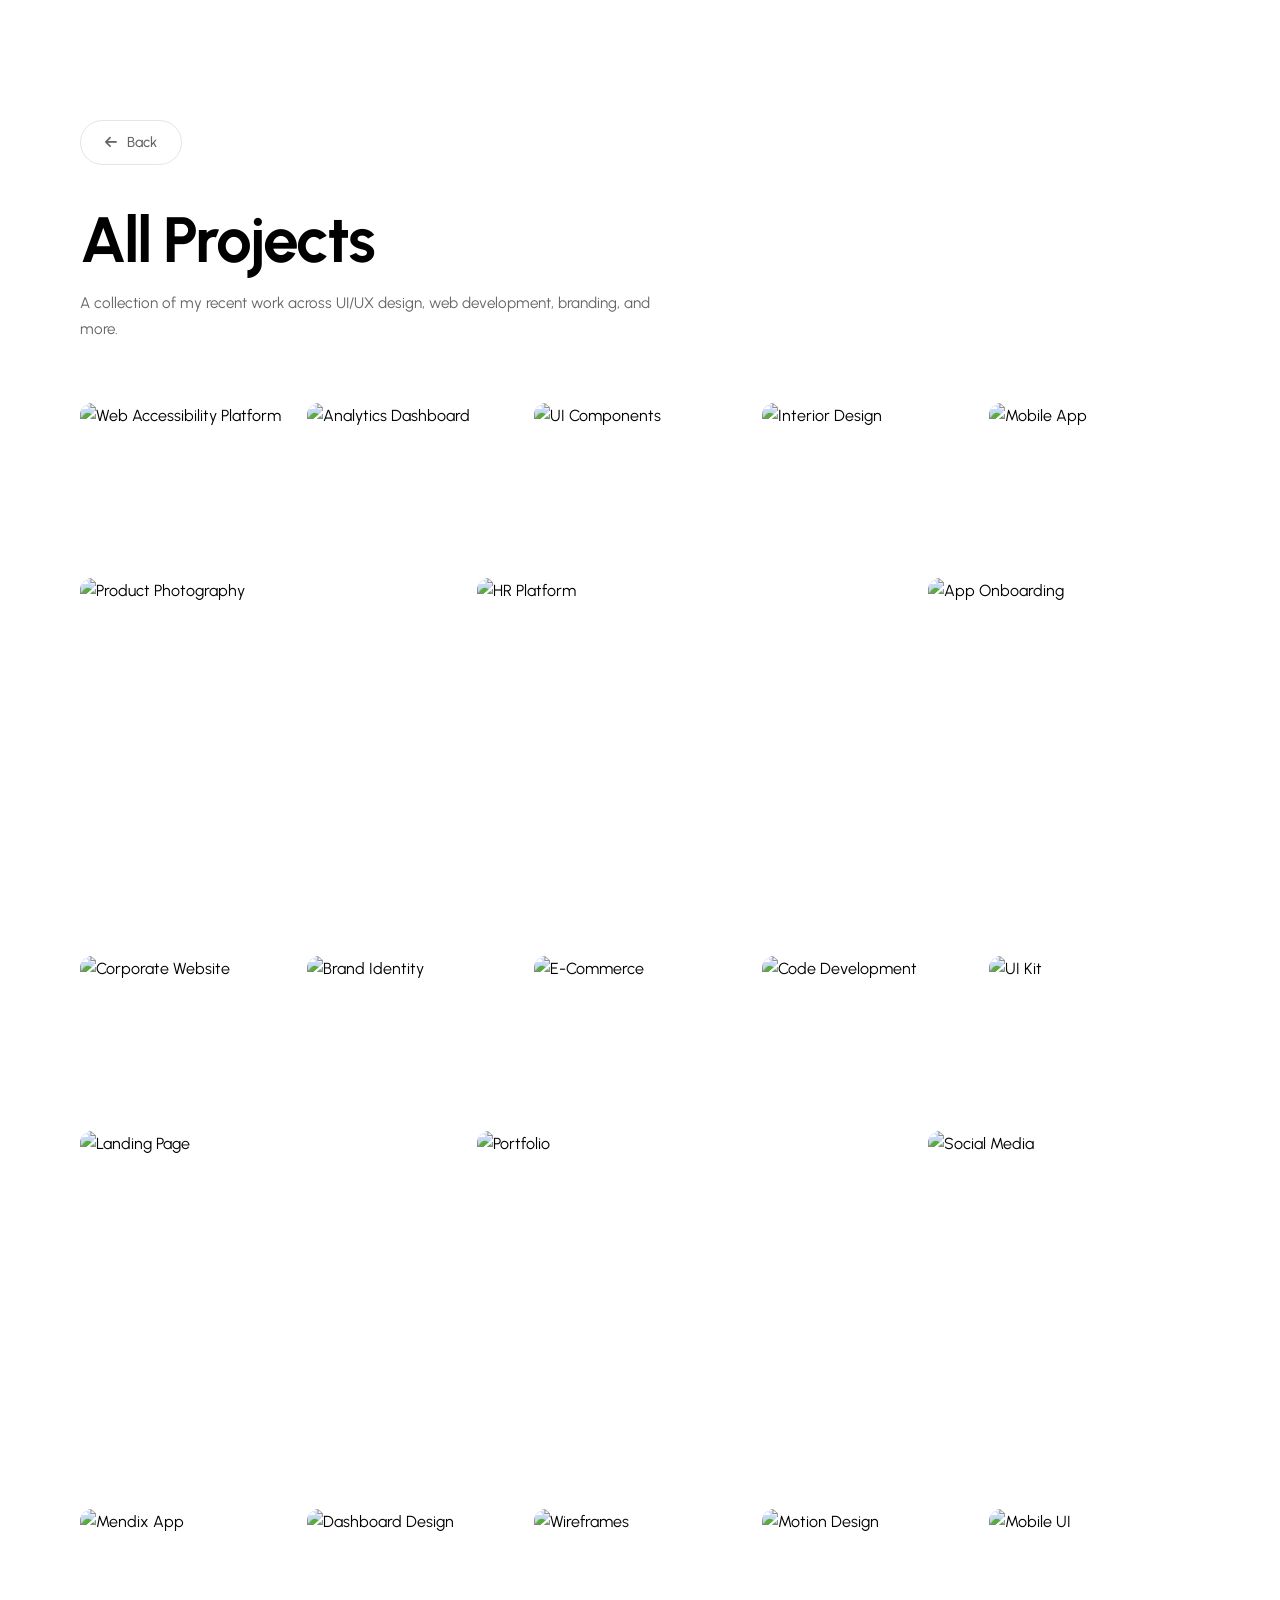
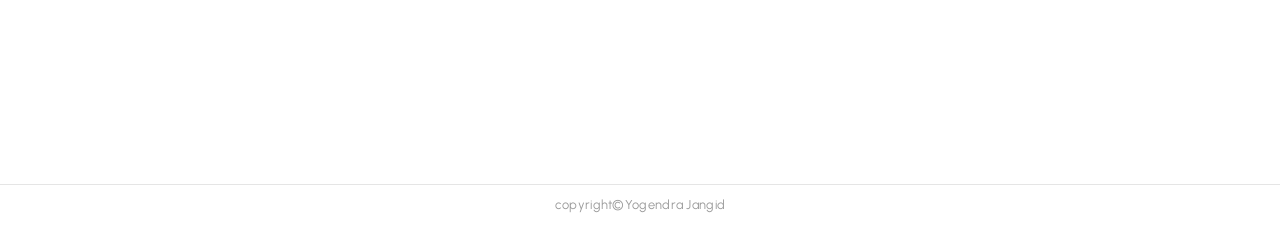
==== commit 31a313ff: "Add files via upload" ====
--- a/projects.html
+++ b/projects.html
@@ -4,6 +4,7 @@
     <meta charset="UTF-8">
     <meta name="viewport" content="width=device-width, initial-scale=1.0">
     <title>All Projects | Yogendra Jangid</title>
+    <link rel="icon" type="image/svg+xml" href="favicon.svg">
     <link rel="stylesheet" href="style.css">
     <link rel="preconnect" href="https://fonts.googleapis.com">
     <link rel="preconnect" href="https://fonts.gstatic.com" crossorigin>
--- a/style.css
+++ b/style.css
@@ -90,7 +90,15 @@
 
 
 /* ===== DARK THEME TOGGLE BUTTON START ===== */
-/* Inline toggle button inside the navbar, positioned before Download CV */
+/* Nav right group: holds dark mode toggle and Download CV button together */
+.nav-right {
+    display: flex;
+    align-items: center;
+    gap: 10px;
+    margin-left: auto;
+}
+
+/* Inline toggle button inside the navbar, next to Download CV */
 .theme-toggle {
     width: 36px;
     height: 36px;
@@ -104,6 +112,7 @@
     justify-content: center;
     cursor: pointer;
     transition: var(--transition);
+    flex-shrink: 0;
 }
 
 /* Hover state: invert colors for visual feedback */
@@ -170,6 +179,7 @@
     align-items: center;
     justify-content: space-between;
     height: 64px;
+    position: relative;
 }
 
 /* Site logo text styling */
@@ -179,10 +189,13 @@
     letter-spacing: -0.5px;
 }
 
-/* Horizontal nav link list */
+/* Horizontal nav link list — absolutely centered in navbar */
 .nav-links {
     display: flex;
     gap: 32px;
+    position: absolute;
+    left: 50%;
+    transform: translateX(-50%);
 }
 
 /* Individual nav link styling */
@@ -302,10 +315,10 @@
     padding-bottom: 60px;
 }
 
-/* Large hero heading with responsive sizing */
+/* Large hero heading with responsive sizing and light weight */
 .hero-title {
-    font-size: clamp(4rem, 10vw, 8rem);
-    font-weight: 800;
+    font-size: clamp(5rem, 12vw, 10rem);
+    font-weight: 500;
     line-height: 0.95;
     letter-spacing: -3px;
     margin-bottom: 20px;
@@ -330,18 +343,9 @@
     justify-content: center;
 }
 
-/* Gray circle background shape behind profile photo */
+/* Background shape behind profile photo — hidden */
 .hero-image-bg {
-    position: absolute;
-    width: 340px;
-    height: 340px;
-    border-radius: 50%;
-    background: var(--hero-circle);
-    top: 50%;
-    left: 50%;
-    transform: translate(-50%, -45%);
-    z-index: 0;
-    transition: background 0.4s ease;
+    display: none;
 }
 
 /* Profile photo: grayscale filter, placed above circle */
@@ -796,12 +800,30 @@
     background: var(--bg-primary);
 }
 
+/* Flex row for title and view more button side by side */
+.work-header {
+    display: flex;
+    align-items: center;
+    justify-content: space-between;
+    margin-bottom: 50px;
+}
+
+/* Remove default margin from section title when inside work-header */
+.work-header .section-title {
+    margin-bottom: 0;
+}
+
 /* Row 1: 5 equal-width columns for project thumbnails */
 .work-row {
     display: grid;
     grid-template-columns: repeat(5, 1fr);
     gap: 16px;
     margin-bottom: 16px;
+}
+
+/* 4-column grid for main page featured projects */
+.work-row-4 {
+    grid-template-columns: repeat(4, 1fr);
 }
 
 /* Row 2: 3 columns with larger left item (35% / 40% / 25%) */
@@ -894,11 +916,10 @@
     transform: translateY(0);
 }
 
-/* View more button container: right-aligned */
+/* View more button container */
 .view-more {
     display: flex;
     justify-content: flex-end;
-    margin-top: 40px;
 }
 
 /* View more button: bordered rounded rectangle matching reference design */
@@ -1051,7 +1072,7 @@
 /* ===== FOOTER START ===== */
 /* Simple centered footer with top border */
 .footer {
-    padding: 30px 0;
+    padding: 10px 0;
     text-align: center;
     border-top: 1px solid var(--border-color);
 }
@@ -1088,6 +1109,11 @@
     /* Switch to 3-column work grid on tablet */
     .work-row {
         grid-template-columns: repeat(3, 1fr);
+    }
+
+    /* 2-column for 4-col grid on tablet */
+    .work-row-4 {
+        grid-template-columns: repeat(2, 1fr);
     }
 
     /* Equal columns for bottom row on tablet */
@@ -1118,11 +1144,27 @@
     /* Slide down nav when hamburger is active */
     .nav-links.open {
         transform: translateY(0);
-    }
-
-    /* Hide download button on mobile */
-    .btn-download {
-        display: none;
+        left: 0;
+    }
+
+    /* Keep nav-right visible on mobile with smaller sizing */
+    .nav-right {
+        gap: 8px;
+        margin-left: auto;
+        margin-right: 12px;
+    }
+
+    /* Smaller download button on mobile */
+    .nav-right .btn-download {
+        font-size: 0.7rem;
+        padding: 8px 16px;
+    }
+
+    /* Slightly smaller theme toggle on mobile */
+    .nav-right .theme-toggle {
+        width: 32px;
+        height: 32px;
+        font-size: 0.85rem;
     }
 
     /* Show hamburger menu button */
@@ -1147,9 +1189,16 @@
         width: 280px;
     }
 
-    /* Reduce hero title size */
+    /* Reduce hero title size on mobile */
     .hero-title {
-        font-size: 4rem;
+        font-size: 4.5rem;
+    }
+
+    /* Stack work header vertically on mobile */
+    .work-header {
+        flex-direction: column;
+        align-items: flex-start;
+        gap: 20px;
     }
 
     /* Stack about content vertically */
@@ -1225,10 +1274,15 @@
 
 /* Small mobile: 480px */
 @media (max-width: 480px) {
-    /* Even smaller hero title */
+    /* Even smaller hero title on small mobile */
     .hero-title {
-        font-size: 3rem;
+        font-size: 3.5rem;
         letter-spacing: -1.5px;
+    }
+
+    /* Single column for 4-col grid on small mobile */
+    .work-row-4 {
+        grid-template-columns: 1fr;
     }
 
     /* Slightly smaller subtitle */
@@ -1273,21 +1327,22 @@
     position: fixed;
     top: 0;
     left: 0;
-    width: 40px;
-    height: 40px;
+    width: 60px;
+    height: 60px;
     pointer-events: none;
     z-index: 99999;
     transform: translate(-50%, -50%);
     display: flex;
     align-items: center;
     justify-content: center;
-    transition: width 0.3s ease, height 0.3s ease;
-}
-
-/* Cursor dot: small filled circle that follows the mouse position */
+}
+
+/* Cursor dot: small filled circle that follows the mouse position.
+   Uses aspect-ratio: 1 to ensure perfect circle at any size */
 .cursor-dot {
     width: 6px;
     height: 6px;
+    aspect-ratio: 1;
     background: var(--cursor-color);
     border-radius: 50%;
     border: 1px solid transparent;
@@ -1295,10 +1350,12 @@
 }
 
 /* Cursor hover state: expands to a proper thin transparent ring
-   with no fill, only a visible outer circle border */
+   with no fill, only a visible outer circle border.
+   aspect-ratio: 1 guarantees equal width and height */
 .custom-cursor.hover .cursor-dot {
     width: 55px;
     height: 55px;
+    aspect-ratio: 1;
     background: transparent;
     border: 1px solid var(--cursor-color);
 }
